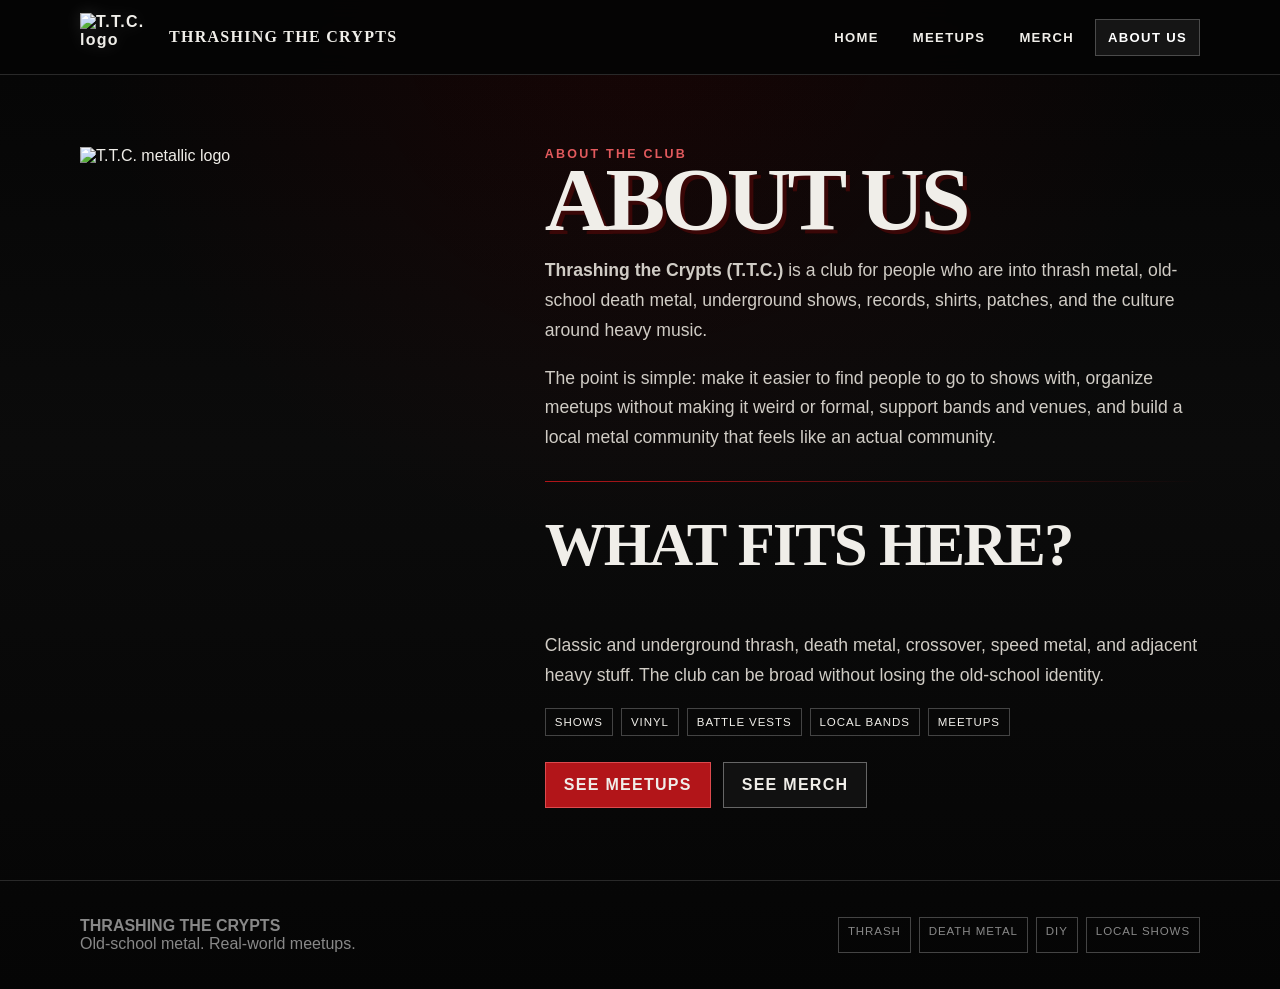
==== about.html @ abac71ce "Add files via upload" ====
<!doctype html>
<html lang="en">
<head>
<meta charset="utf-8">
<meta name="viewport" content="width=device-width,initial-scale=1">
<meta name="theme-color" content="#070707">
<title>About Us | Thrashing the Crypts</title>
<meta name="description" content="Thrashing the Crypts — an old-school thrash and death metal club for meetups, shows, merch, and community.">
<link rel="stylesheet" href="styles.css">
<script defer src="script.js"></script>
</head>
<body>
<header>
  <div class="wrap nav">
    <a class="brand" href="index.html"><img src="assets/ttc-logo.png" alt="T.T.C. logo"><span>Thrashing the Crypts</span></a>
    <nav><a class="" href="index.html">Home</a><a class="" href="meetups.html">Meetups</a><a class="" href="merch.html">Merch</a><a class="active" href="about.html">About Us</a></nav>
  </div>
</header>

<main class="section">
<div class="wrap">
  <div class="about-layout">
    <div class="about-logo"><img src="assets/ttc-logo.png" alt="T.T.C. metallic logo"></div>
    <div>
      <div class="eyebrow">About the club</div>
      <h1 style="font-size:clamp(3rem,7vw,6rem)">About Us</h1>
      <p class="lead"><strong>Thrashing the Crypts (T.T.C.)</strong> is a club for people who are into thrash metal, old-school death metal, underground shows, records, shirts, patches, and the culture around heavy music.</p>
      <p class="lead">The point is simple: make it easier to find people to go to shows with, organize meetups without making it weird or formal, support bands and venues, and build a local metal community that feels like an actual community.</p>
      <div class="rule"></div>
      <h2>What fits here?</h2>
      <p class="lead">Classic and underground thrash, death metal, crossover, speed metal, and adjacent heavy stuff. The club can be broad without losing the old-school identity.</p>
      <div class="badge-row"><span class="badge">Shows</span><span class="badge">Vinyl</span><span class="badge">Battle Vests</span><span class="badge">Local Bands</span><span class="badge">Meetups</span></div>
      <div class="actions"><a class="btn primary" href="meetups.html">See meetups</a><a class="btn" href="merch.html">See merch</a></div>
    </div>
  </div>
</div>
</main>

<footer>
  <div class="wrap footer-row">
    <div><strong>THRASHING THE CRYPTS</strong><br><span>Old-school metal. Real-world meetups.</span></div>
    <div class="badge-row"><span class="badge">Thrash</span><span class="badge">Death Metal</span><span class="badge">DIY</span><span class="badge">Local Shows</span></div>
  </div>
</footer>
</body>
</html>
---- styles.css ----
:root{
  --bg:#070707;
  --panel:#111;
  --panel2:#181818;
  --ink:#f0eee9;
  --muted:#a8a39b;
  --red:#b21519;
  --steel:#c8d0d8;
  --line:#373737;
}
*{box-sizing:border-box}
html{scroll-behavior:smooth}
body{
  margin:0;
  background:
    radial-gradient(circle at top, rgba(120,0,0,.15), transparent 34rem),
    linear-gradient(180deg,#050505,#0b0b0b 45%,#050505);
  color:var(--ink);
  font-family:Arial,Helvetica,sans-serif;
  min-height:100vh;
}
a{color:inherit}
.wrap{width:min(1120px,calc(100% - 32px));margin:auto}
header{
  position:sticky;top:0;z-index:20;
  background:rgba(5,5,5,.92);
  border-bottom:1px solid #292929;
  backdrop-filter:blur(12px);
}
.nav{display:flex;align-items:center;justify-content:space-between;gap:20px;min-height:74px}
.brand{display:flex;align-items:center;gap:13px;text-decoration:none;font-weight:900;letter-spacing:.08em}
.brand img{width:76px;height:48px;object-fit:contain;filter:drop-shadow(0 0 8px rgba(255,255,255,.14))}
.brand span{font-family:Georgia,serif;text-transform:uppercase}
nav{display:flex;gap:8px;flex-wrap:wrap}
nav a{
  text-decoration:none;text-transform:uppercase;font-weight:800;
  font-size:.82rem;letter-spacing:.1em;padding:10px 12px;border:1px solid transparent;
}
nav a:hover,nav a.active{border-color:#4b4b4b;background:#151515;color:#fff}
.hero{
  min-height:78vh;display:grid;grid-template-columns:1.15fr .85fr;
  gap:36px;align-items:center;padding:60px 0 44px;
}
.eyebrow{color:#e25a5d;font-weight:900;letter-spacing:.18em;text-transform:uppercase;font-size:.78rem}
h1,h2,h3{font-family:Georgia,"Times New Roman",serif;text-transform:uppercase;margin-top:0}
h1{font-size:clamp(3.2rem,8vw,7.2rem);line-height:.84;letter-spacing:-.045em;margin-bottom:20px;text-shadow:4px 4px 0 #3a0707}
h2{font-size:clamp(2rem,5vw,3.8rem);letter-spacing:-.03em}
h3{letter-spacing:.03em}
.lead{font-size:1.1rem;line-height:1.7;color:#d0ccc5;max-width:700px}
.hero-art{display:flex;align-items:center;justify-content:center}
.hero-art img{width:min(100%,520px);max-height:620px;object-fit:contain;filter:drop-shadow(0 20px 30px #000)}
.actions{display:flex;gap:12px;flex-wrap:wrap;margin-top:26px}
.btn{
  display:inline-block;text-decoration:none;font-weight:900;text-transform:uppercase;
  letter-spacing:.08em;border:1px solid #666;padding:13px 18px;background:#111;
}
.btn.primary{background:var(--red);border-color:#dc4a4e}
.btn:hover{transform:translateY(-1px);filter:brightness(1.12)}
.section{padding:72px 0}
.section.tight{padding-top:35px}
.section-head{display:flex;justify-content:space-between;align-items:end;gap:24px;margin-bottom:28px}
.section-head p{max-width:620px;color:var(--muted);line-height:1.6}
.grid{display:grid;grid-template-columns:repeat(3,1fr);gap:18px}
.card{
  background:linear-gradient(145deg,#151515,#0d0d0d);
  border:1px solid #303030;padding:22px;position:relative;overflow:hidden;
  box-shadow:0 18px 36px rgba(0,0,0,.22);
}
.card::after{
  content:"";position:absolute;inset:auto -30% -80% 30%;height:180px;
  background:radial-gradient(circle,rgba(177,21,25,.15),transparent 70%);
}
.kicker{font-size:.75rem;text-transform:uppercase;color:#d86568;letter-spacing:.15em;font-weight:900}
.meta{color:#aaa;line-height:1.6;font-size:.93rem}
.card .btn{position:relative;z-index:2;margin-top:10px}
.band{font-size:1.6rem;margin:8px 0 6px}
.form-grid{display:grid;grid-template-columns:repeat(2,1fr);gap:14px}
label{display:block;font-weight:800;text-transform:uppercase;letter-spacing:.06em;font-size:.76rem;margin-bottom:7px}
input,textarea{
  width:100%;background:#0a0a0a;color:white;border:1px solid #404040;padding:12px;font:inherit;
}
textarea{min-height:110px;resize:vertical}
.full{grid-column:1/-1}
.notice{border-left:4px solid var(--red);padding:14px 16px;background:#141414;color:#c8c4bd;margin:18px 0}
.product img{width:100%;aspect-ratio:1/1;object-fit:contain;background:#080808;border:1px solid #282828;margin-bottom:16px}
.price{font-weight:900;font-size:1.2rem}
footer{border-top:1px solid #292929;padding:36px 0;color:#888}
.footer-row{display:flex;justify-content:space-between;gap:24px;flex-wrap:wrap}
.badge-row{display:flex;gap:8px;flex-wrap:wrap}
.badge{border:1px solid #444;padding:7px 9px;text-transform:uppercase;font-size:.72rem;letter-spacing:.08em}
.empty-state{color:#9c9892;border:1px dashed #3c3c3c;padding:26px;text-align:center}
.about-layout{display:grid;grid-template-columns:.8fr 1.2fr;gap:28px}
.about-logo img{width:100%;max-width:430px;object-fit:contain}
.rule{height:1px;background:linear-gradient(90deg,var(--red),transparent);margin:28px 0}
@media (max-width:850px){
  .hero,.about-layout{grid-template-columns:1fr}
  .hero{padding-top:38px}
  .hero-art{order:-1}
  .hero-art img{max-height:340px}
  .grid{grid-template-columns:1fr}
  .form-grid{grid-template-columns:1fr}
  .full{grid-column:auto}
  .nav{align-items:flex-start;padding:13px 0;flex-direction:column}
  header{position:relative}
}
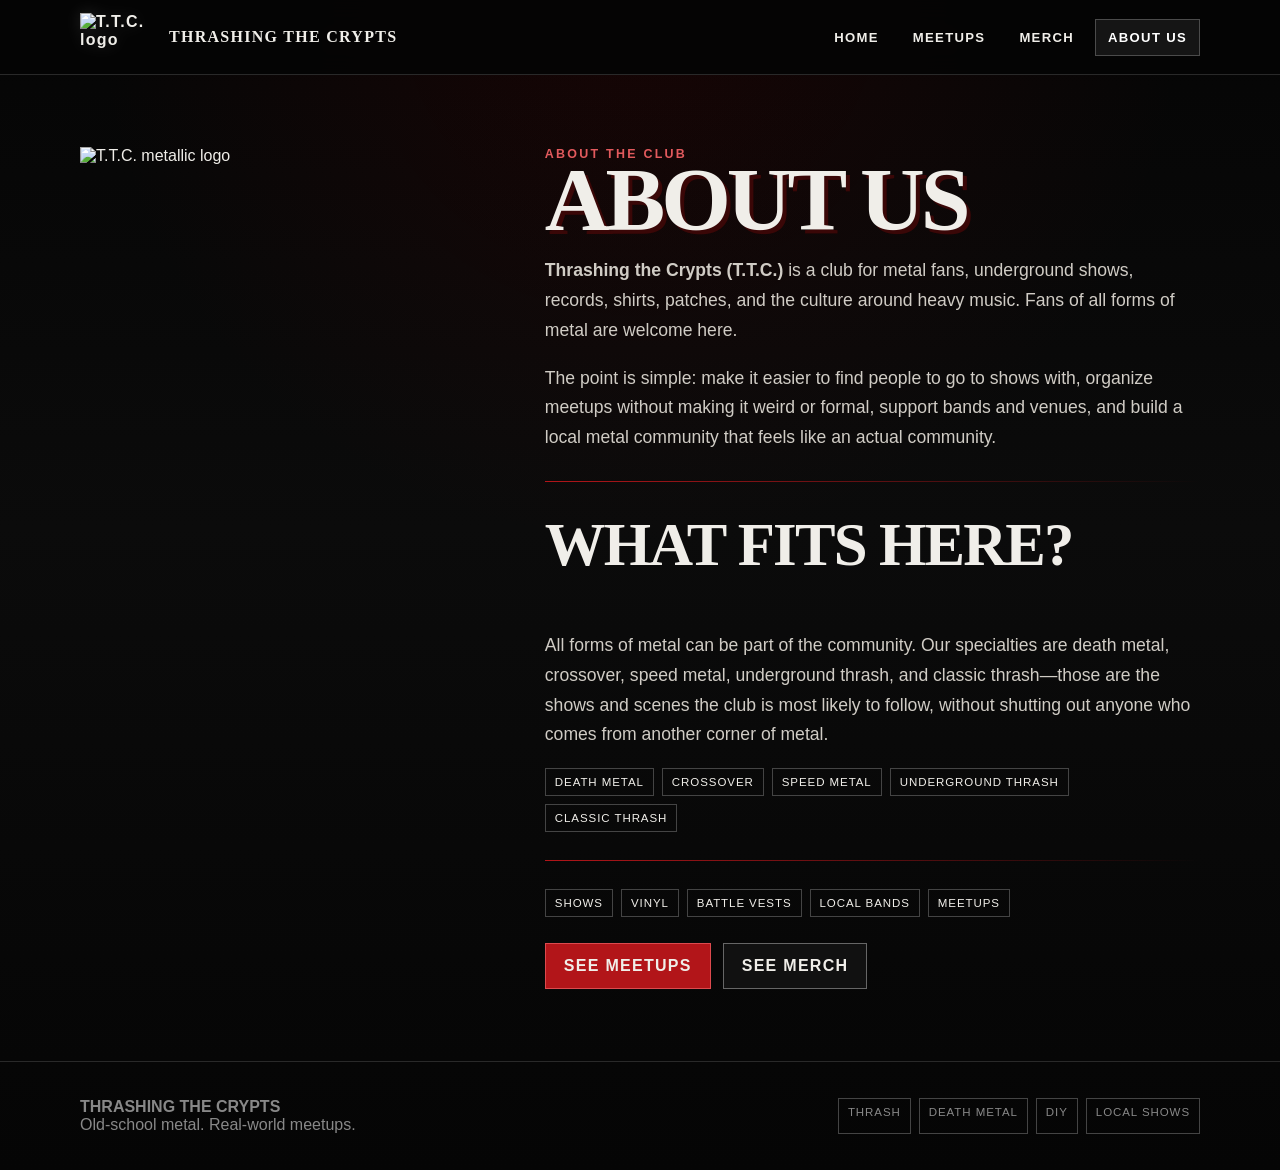
==== commit fe447eb3: "Broaden metal community welcome message" ====
--- a/about.html
+++ b/about.html
@@ -24,11 +24,13 @@
     <div>
       <div class="eyebrow">About the club</div>
       <h1 style="font-size:clamp(3rem,7vw,6rem)">About Us</h1>
-      <p class="lead"><strong>Thrashing the Crypts (T.T.C.)</strong> is a club for people who are into thrash metal, old-school death metal, underground shows, records, shirts, patches, and the culture around heavy music.</p>
+      <p class="lead"><strong>Thrashing the Crypts (T.T.C.)</strong> is a club for metal fans, underground shows, records, shirts, patches, and the culture around heavy music. Fans of all forms of metal are welcome here.</p>
       <p class="lead">The point is simple: make it easier to find people to go to shows with, organize meetups without making it weird or formal, support bands and venues, and build a local metal community that feels like an actual community.</p>
       <div class="rule"></div>
       <h2>What fits here?</h2>
-      <p class="lead">Classic and underground thrash, death metal, crossover, speed metal, and adjacent heavy stuff. The club can be broad without losing the old-school identity.</p>
+      <p class="lead">All forms of metal can be part of the community. Our specialties are death metal, crossover, speed metal, underground thrash, and classic thrash—those are the shows and scenes the club is most likely to follow, without shutting out anyone who comes from another corner of metal.</p>
+      <div class="badge-row"><span class="badge">Death Metal</span><span class="badge">Crossover</span><span class="badge">Speed Metal</span><span class="badge">Underground Thrash</span><span class="badge">Classic Thrash</span></div>
+      <div class="rule"></div>
       <div class="badge-row"><span class="badge">Shows</span><span class="badge">Vinyl</span><span class="badge">Battle Vests</span><span class="badge">Local Bands</span><span class="badge">Meetups</span></div>
       <div class="actions"><a class="btn primary" href="meetups.html">See meetups</a><a class="btn" href="merch.html">See merch</a></div>
     </div>
@@ -43,4 +45,4 @@
   </div>
 </footer>
 </body>
-</html>+</html>
--- a/styles.css
+++ b/styles.css
@@ -104,3 +104,15 @@
   .nav{align-items:flex-start;padding:13px 0;flex-direction:column}
   header{position:relative}
 }
+.tour-board{margin:2rem 0 3rem}
+.tour-board-head{margin-bottom:1.25rem}
+.tour-grid{align-items:start}
+.tour-card{display:flex;flex-direction:column;gap:1rem}
+.tour-card .btn{align-self:flex-start;margin-top:auto}
+.tour-dates{list-style:none;margin:0;padding:0;border-top:1px solid var(--line)}
+.tour-dates li{display:grid;grid-template-columns:5.25rem 1fr;gap:.75rem;padding:.7rem 0;border-bottom:1px solid var(--line)}
+.tour-dates time{color:var(--acid);font-weight:800;text-transform:uppercase}
+.tour-dates span{color:var(--muted);line-height:1.4}
+.tour-updated{margin:.9rem 0 0;color:var(--muted);font-size:.85rem;text-align:right}
+.tour-disclaimer{margin:1rem 0 0;padding:12px 14px;border-left:3px solid var(--red);background:#101010;color:var(--muted);font-size:.82rem;line-height:1.55}
+@media (max-width:600px){.tour-dates li{grid-template-columns:4.75rem 1fr}.tour-updated{text-align:left}}
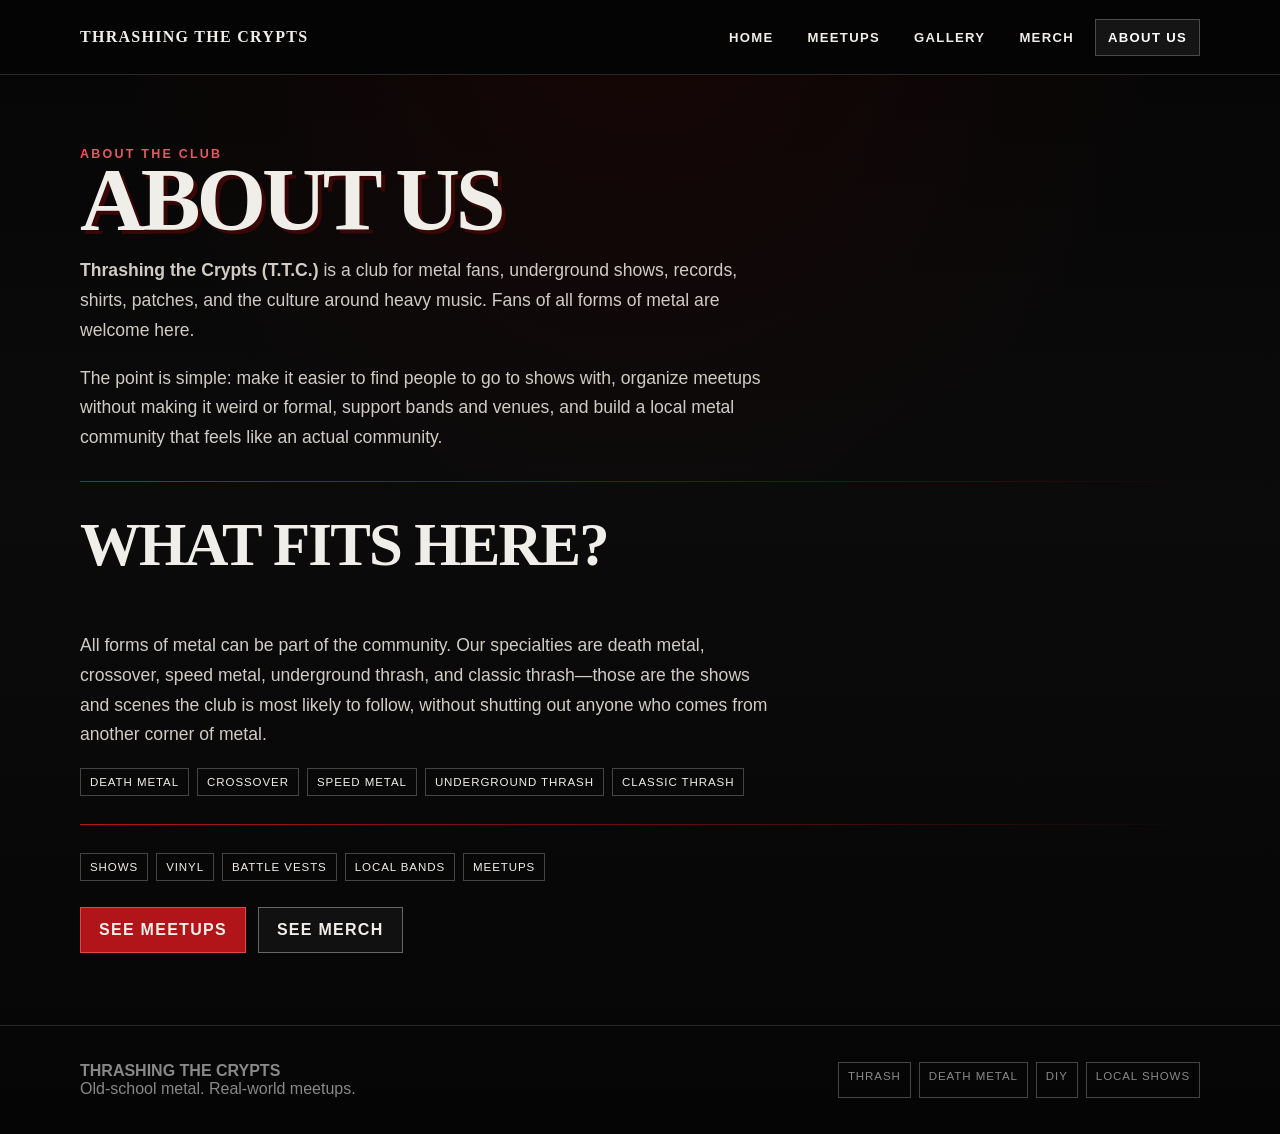
==== commit 2cee277a: "Publish gallery photos and clean up missing images" ====
--- a/about.html
+++ b/about.html
@@ -12,15 +12,14 @@
 <body>
 <header>
   <div class="wrap nav">
-    <a class="brand" href="index.html"><img src="assets/ttc-logo.png" alt="T.T.C. logo"><span>Thrashing the Crypts</span></a>
-    <nav><a class="" href="index.html">Home</a><a class="" href="meetups.html">Meetups</a><a class="" href="merch.html">Merch</a><a class="active" href="about.html">About Us</a></nav>
+    <a class="brand" href="index.html"><span>Thrashing the Crypts</span></a>
+    <nav><a class="" href="index.html">Home</a><a class="" href="meetups.html">Meetups</a><a class="" href="gallery.html">Gallery</a><a class="" href="merch.html">Merch</a><a class="active" href="about.html">About Us</a></nav>
   </div>
 </header>
 
 <main class="section">
 <div class="wrap">
-  <div class="about-layout">
-    <div class="about-logo"><img src="assets/ttc-logo.png" alt="T.T.C. metallic logo"></div>
+  <div class="about-layout about-layout-text-only">
     <div>
       <div class="eyebrow">About the club</div>
       <h1 style="font-size:clamp(3rem,7vw,6rem)">About Us</h1>
@@ -46,3 +45,4 @@
 </footer>
 </body>
 </html>
+
--- a/styles.css
+++ b/styles.css
@@ -91,6 +91,7 @@
 .badge{border:1px solid #444;padding:7px 9px;text-transform:uppercase;font-size:.72rem;letter-spacing:.08em}
 .empty-state{color:#9c9892;border:1px dashed #3c3c3c;padding:26px;text-align:center}
 .about-layout{display:grid;grid-template-columns:.8fr 1.2fr;gap:28px}
+.about-layout-text-only{grid-template-columns:1fr}
 .about-logo img{width:100%;max-width:430px;object-fit:contain}
 .rule{height:1px;background:linear-gradient(90deg,var(--red),transparent);margin:28px 0}
 @media (max-width:850px){
@@ -115,4 +116,16 @@
 .tour-dates span{color:var(--muted);line-height:1.4}
 .tour-updated{margin:.9rem 0 0;color:var(--muted);font-size:.85rem;text-align:right}
 .tour-disclaimer{margin:1rem 0 0;padding:12px 14px;border-left:3px solid var(--red);background:#101010;color:var(--muted);font-size:.82rem;line-height:1.55}
+.pit-preview{margin:1rem 0 4rem}
+.pit-preview-grid{display:grid;grid-template-columns:1.05fr .95fr;gap:14px}
+.pit-preview-grid img{width:100%;height:360px;object-fit:cover;border:1px solid #3b3b3b;filter:saturate(.9) contrast(1.06)}
+.gallery-head{margin-bottom:34px}
+.photo-wall{display:grid;grid-template-columns:repeat(2,1fr);gap:18px;align-items:start}
+.photo-card{margin:0;background:#0d0d0d;border:1px solid #333;padding:10px;transform:rotate(-.35deg)}
+.photo-card:nth-child(even){transform:rotate(.4deg)}
+.photo-card img{display:block;width:100%;height:520px;object-fit:cover;background:#050505}
+.photo-card.wide img{height:390px}
+.photo-card figcaption{padding:11px 5px 3px;color:var(--muted);font-size:.78rem;font-weight:800;letter-spacing:.1em;text-transform:uppercase}
 @media (max-width:600px){.tour-dates li{grid-template-columns:4.75rem 1fr}.tour-updated{text-align:left}}
+@media (max-width:700px){.pit-preview-grid,.photo-wall{grid-template-columns:1fr}.pit-preview-grid img,.photo-card img,.photo-card.wide img{height:auto}.photo-card,.photo-card:nth-child(even){transform:none}}
+
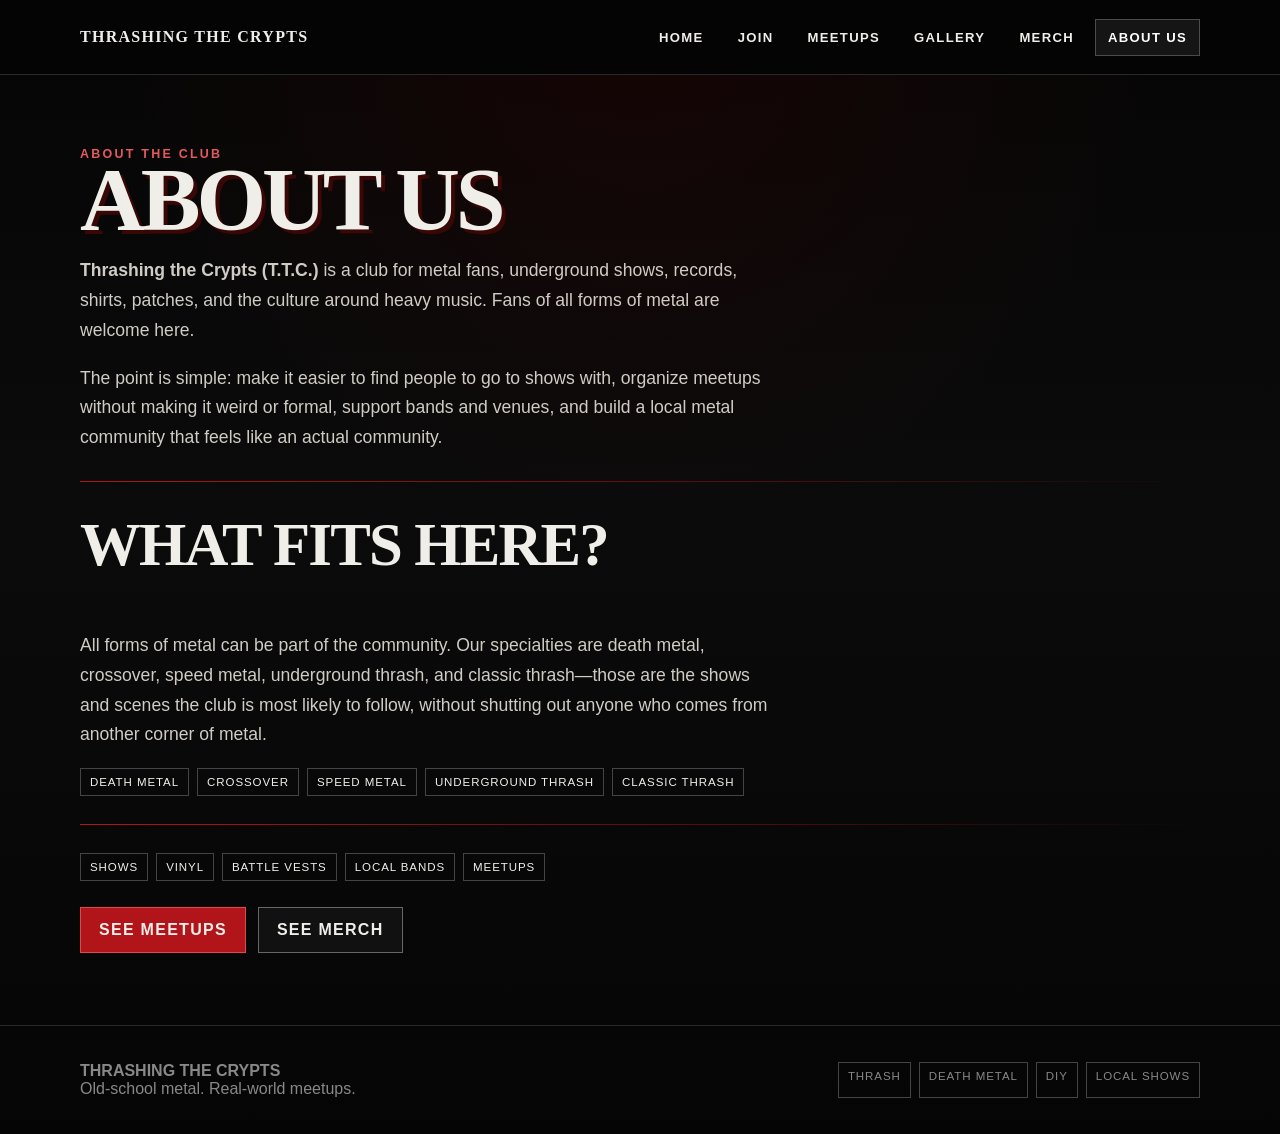
==== commit 38f2d77a: "Add Mailchimp-powered Join page" ====
--- a/about.html
+++ b/about.html
@@ -13,7 +13,7 @@
 <header>
   <div class="wrap nav">
     <a class="brand" href="index.html"><span>Thrashing the Crypts</span></a>
-    <nav><a class="" href="index.html">Home</a><a class="" href="meetups.html">Meetups</a><a class="" href="gallery.html">Gallery</a><a class="" href="merch.html">Merch</a><a class="active" href="about.html">About Us</a></nav>
+    <nav><a class="" href="index.html">Home</a><a class="" href="join.html">Join</a><a class="" href="meetups.html">Meetups</a><a class="" href="gallery.html">Gallery</a><a class="" href="merch.html">Merch</a><a class="active" href="about.html">About Us</a></nav>
   </div>
 </header>
 
--- a/styles.css
+++ b/styles.css
@@ -92,10 +92,16 @@
 .empty-state{color:#9c9892;border:1px dashed #3c3c3c;padding:26px;text-align:center}
 .about-layout{display:grid;grid-template-columns:.8fr 1.2fr;gap:28px}
 .about-layout-text-only{grid-template-columns:1fr}
+.join-layout{display:grid;grid-template-columns:minmax(0,1.1fr) minmax(300px,.9fr);gap:34px;align-items:start}
+.join-form{display:grid;gap:15px}
+.join-form h2{margin-bottom:4px}
+.join-form input{width:100%}
+.join-form .btn{justify-self:start}
+.mailchimp-honeypot{position:absolute;left:-5000px}
 .about-logo img{width:100%;max-width:430px;object-fit:contain}
 .rule{height:1px;background:linear-gradient(90deg,var(--red),transparent);margin:28px 0}
 @media (max-width:850px){
-  .hero,.about-layout{grid-template-columns:1fr}
+  .hero,.about-layout,.join-layout{grid-template-columns:1fr}
   .hero{padding-top:38px}
   .hero-art{order:-1}
   .hero-art img{max-height:340px}
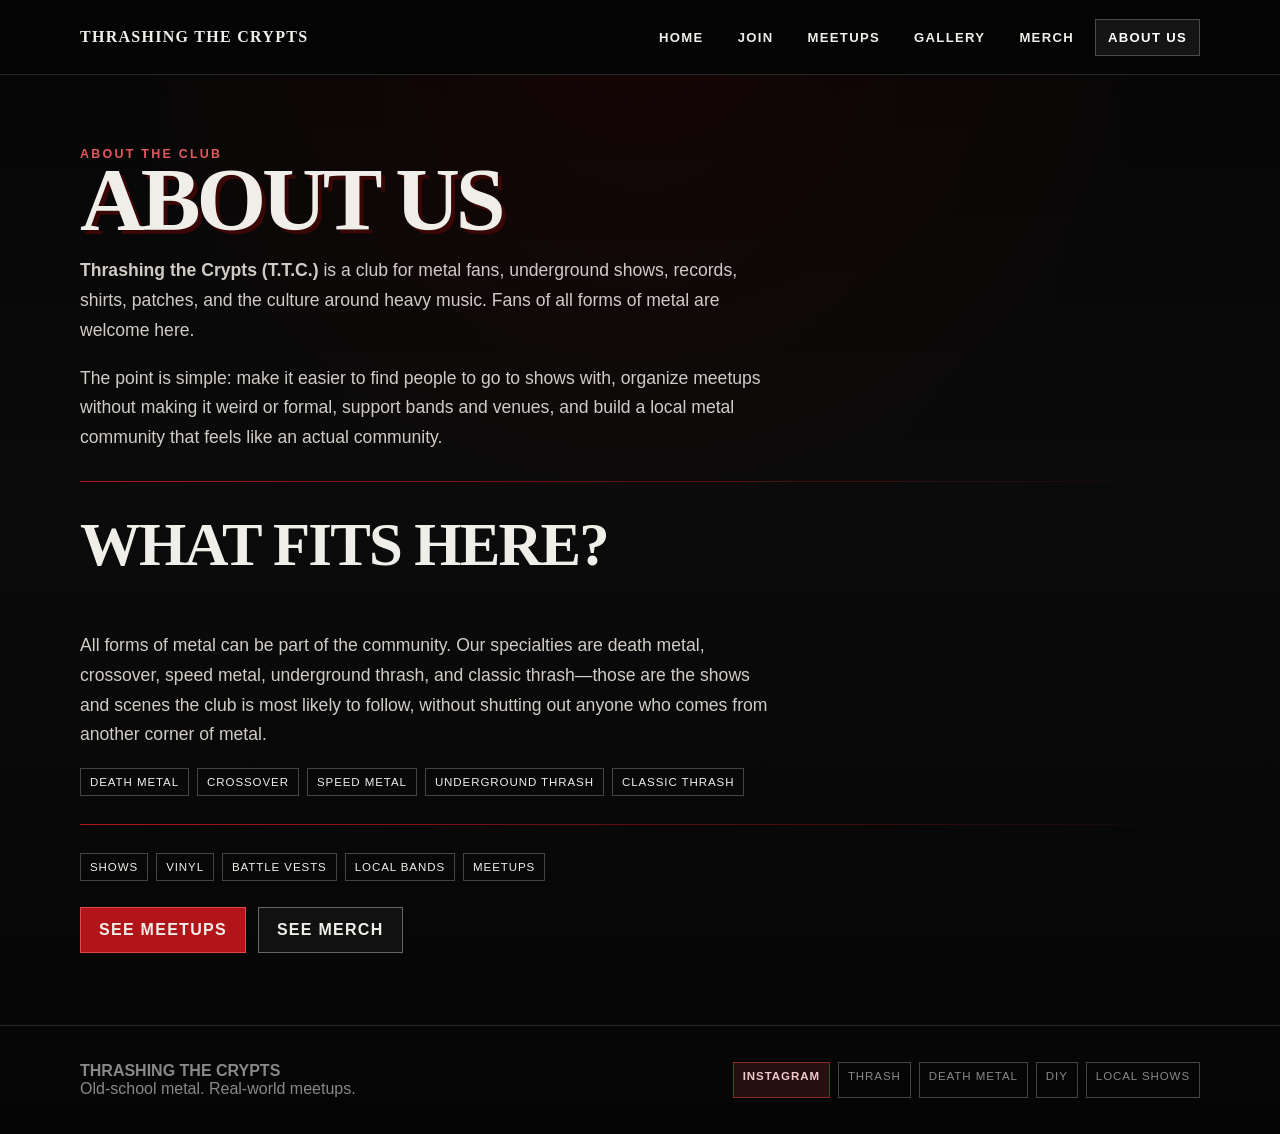
==== commit 8f6a59b2: "Polish Join page and add Instagram link" ====
--- a/about.html
+++ b/about.html
@@ -40,7 +40,7 @@
 <footer>
   <div class="wrap footer-row">
     <div><strong>THRASHING THE CRYPTS</strong><br><span>Old-school metal. Real-world meetups.</span></div>
-    <div class="badge-row"><span class="badge">Thrash</span><span class="badge">Death Metal</span><span class="badge">DIY</span><span class="badge">Local Shows</span></div>
+    <div class="badge-row"><a class="badge social-link" href="https://www.instagram.com/thrashing_the_crypts/" target="_blank" rel="noopener">Instagram</a><span class="badge">Thrash</span><span class="badge">Death Metal</span><span class="badge">DIY</span><span class="badge">Local Shows</span></div>
   </div>
 </footer>
 </body>
--- a/styles.css
+++ b/styles.css
@@ -89,14 +89,26 @@
 .footer-row{display:flex;justify-content:space-between;gap:24px;flex-wrap:wrap}
 .badge-row{display:flex;gap:8px;flex-wrap:wrap}
 .badge{border:1px solid #444;padding:7px 9px;text-transform:uppercase;font-size:.72rem;letter-spacing:.08em}
+.social-link{text-decoration:none;border-color:#8e272a;color:#f0c8c9;background:#251011;font-weight:900}
+.social-link:hover{background:var(--red);color:#fff}
 .empty-state{color:#9c9892;border:1px dashed #3c3c3c;padding:26px;text-align:center}
 .about-layout{display:grid;grid-template-columns:.8fr 1.2fr;gap:28px}
 .about-layout-text-only{grid-template-columns:1fr}
-.join-layout{display:grid;grid-template-columns:minmax(0,1.1fr) minmax(300px,.9fr);gap:34px;align-items:start}
-.join-form{display:grid;gap:15px}
-.join-form h2{margin-bottom:4px}
-.join-form input{width:100%}
-.join-form .btn{justify-self:start}
+.join-page{position:relative;overflow:hidden;min-height:calc(100vh - 74px);display:flex;align-items:center}
+.join-page::before{content:"T.T.C.";position:absolute;right:-.05em;top:.05em;font-family:Georgia,serif;font-size:clamp(9rem,26vw,24rem);font-weight:900;line-height:1;color:transparent;-webkit-text-stroke:1px rgba(255,255,255,.045);pointer-events:none}
+.join-layout{display:grid;grid-template-columns:minmax(0,1.15fr) minmax(320px,.85fr);gap:54px;align-items:center;position:relative;z-index:1}
+.join-copy h1{max-width:700px}
+.join-reasons{display:grid;gap:0;margin-top:34px;border-top:1px solid #353535;max-width:640px}
+.join-reasons div{display:grid;grid-template-columns:54px 1fr;align-items:center;gap:12px;padding:15px 4px;border-bottom:1px solid #353535;text-transform:uppercase;letter-spacing:.07em;font-size:.82rem;font-weight:800}
+.join-reasons strong{color:#e25a5d;font-family:Georgia,serif;font-size:1.15rem}
+.join-form{display:grid;gap:16px;padding:34px;border-color:#5d292b;background:linear-gradient(155deg,rgba(43,13,14,.96),#111 48%,#090909);box-shadow:0 28px 70px rgba(0,0,0,.55),0 0 35px rgba(178,21,25,.12)}
+.join-form::before{content:"";position:absolute;inset:0 0 auto;height:4px;background:linear-gradient(90deg,#6f0d10,#e25a5d,#6f0d10)}
+.join-form h2{margin:2px 0 8px;font-size:clamp(2rem,4vw,3.2rem)}
+.join-form label{color:#d7d2ca}
+.join-form input{width:100%;padding:15px;border-color:#655;background:#070707;font-size:1rem}
+.join-form input:focus{outline:2px solid #c8383c;outline-offset:2px}
+.join-form .btn{justify-self:stretch;text-align:center;padding:15px 18px;border:0;box-shadow:0 8px 24px rgba(178,21,25,.25)}
+.join-form .meta{margin-bottom:0}
 .mailchimp-honeypot{position:absolute;left:-5000px}
 .about-logo img{width:100%;max-width:430px;object-fit:contain}
 .rule{height:1px;background:linear-gradient(90deg,var(--red),transparent);margin:28px 0}
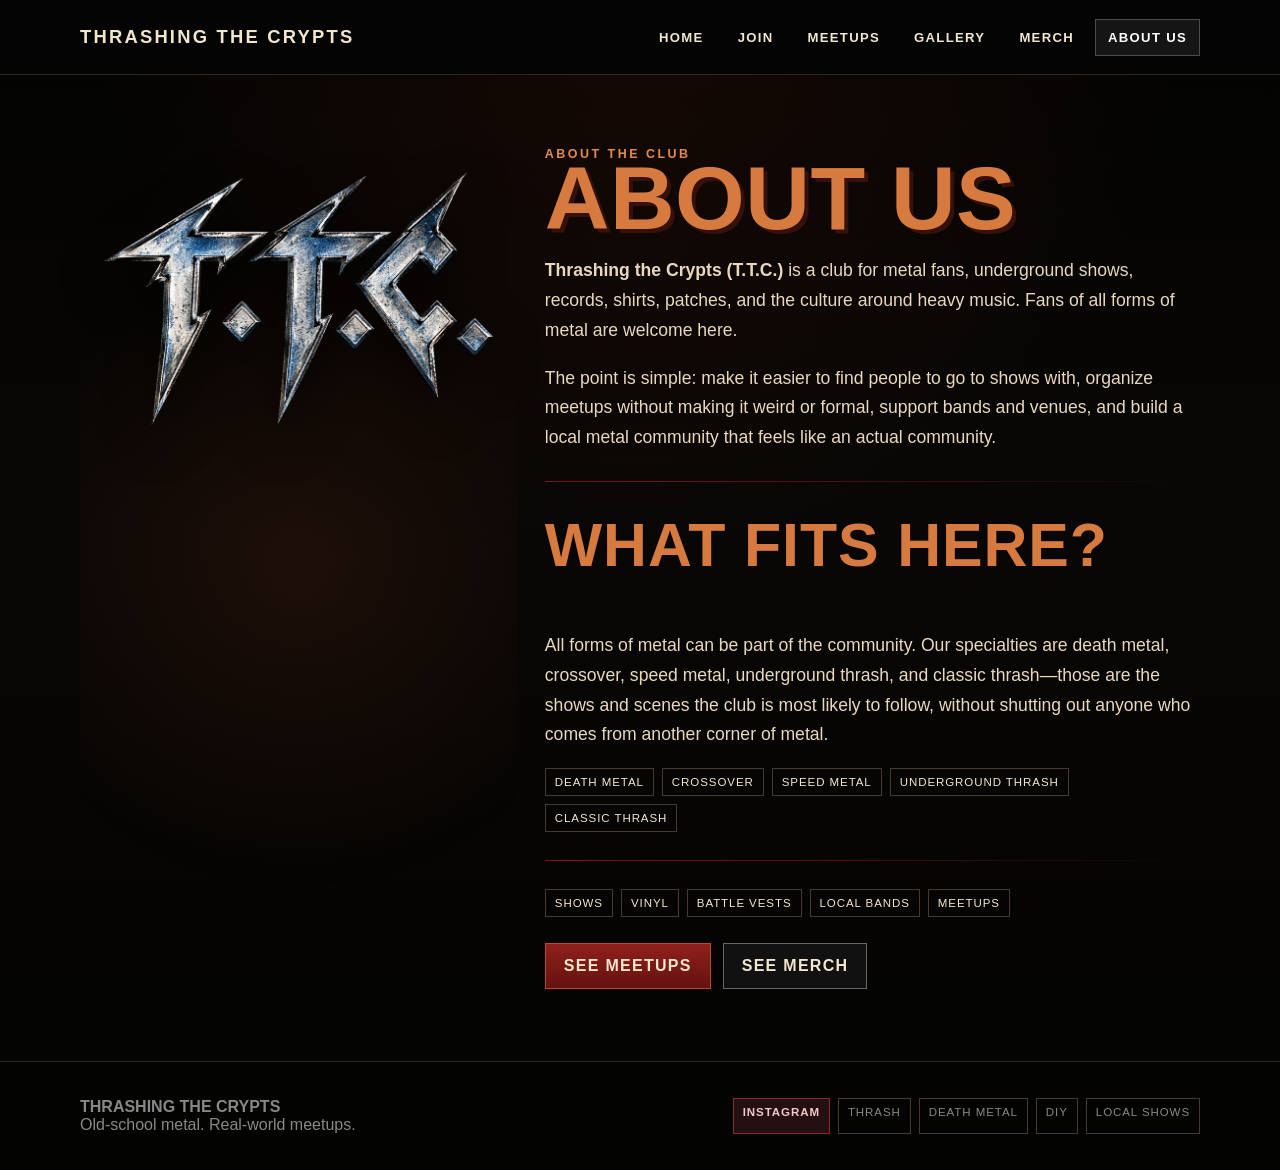
==== commit b4b9e0da: "Restore metallic logo to About page" ====
--- a/about.html
+++ b/about.html
@@ -19,7 +19,8 @@
 
 <main class="section">
 <div class="wrap">
-  <div class="about-layout about-layout-text-only">
+  <div class="about-layout">
+    <div class="about-logo"><img src="assets/ttc-logo.png" alt="Metallic T.T.C. club logo"></div>
     <div>
       <div class="eyebrow">About the club</div>
       <h1 style="font-size:clamp(3rem,7vw,6rem)">About Us</h1>
--- a/styles.css
+++ b/styles.css
@@ -1,23 +1,24 @@
 
 :root{
-  --bg:#070707;
-  --panel:#111;
-  --panel2:#181818;
-  --ink:#f0eee9;
-  --muted:#a8a39b;
-  --red:#b21519;
-  --steel:#c8d0d8;
-  --line:#373737;
+  --bg:#040403;
+  --panel:#0d0b09;
+  --panel2:#16110d;
+  --ink:#f3e6cf;
+  --muted:#b7aa98;
+  --red:#7d1713;
+  --rust:#b44925;
+  --steel:#b6aea2;
+  --line:#332a24;
 }
 *{box-sizing:border-box}
 html{scroll-behavior:smooth}
 body{
   margin:0;
   background:
-    radial-gradient(circle at top, rgba(120,0,0,.15), transparent 34rem),
-    linear-gradient(180deg,#050505,#0b0b0b 45%,#050505);
+    radial-gradient(circle at top, rgba(117,33,14,.16), transparent 34rem),
+    linear-gradient(180deg,#030302,#090705 45%,#030302);
   color:var(--ink);
-  font-family:Arial,Helvetica,sans-serif;
+  font-family:"Arial Narrow",Arial,Helvetica,sans-serif;
   min-height:100vh;
 }
 a{color:inherit}
@@ -31,7 +32,7 @@
 .nav{display:flex;align-items:center;justify-content:space-between;gap:20px;min-height:74px}
 .brand{display:flex;align-items:center;gap:13px;text-decoration:none;font-weight:900;letter-spacing:.08em}
 .brand img{width:76px;height:48px;object-fit:contain;filter:drop-shadow(0 0 8px rgba(255,255,255,.14))}
-.brand span{font-family:Georgia,serif;text-transform:uppercase}
+.brand span{font-family:Impact,Haettenschweiler,"Arial Narrow Bold",sans-serif;text-transform:uppercase;font-size:1.15rem;letter-spacing:.12em}
 nav{display:flex;gap:8px;flex-wrap:wrap}
 nav a{
   text-decoration:none;text-transform:uppercase;font-weight:800;
@@ -42,12 +43,12 @@
   min-height:78vh;display:grid;grid-template-columns:1.15fr .85fr;
   gap:36px;align-items:center;padding:60px 0 44px;
 }
-.eyebrow{color:#e25a5d;font-weight:900;letter-spacing:.18em;text-transform:uppercase;font-size:.78rem}
-h1,h2,h3{font-family:Georgia,"Times New Roman",serif;text-transform:uppercase;margin-top:0}
-h1{font-size:clamp(3.2rem,8vw,7.2rem);line-height:.84;letter-spacing:-.045em;margin-bottom:20px;text-shadow:4px 4px 0 #3a0707}
-h2{font-size:clamp(2rem,5vw,3.8rem);letter-spacing:-.03em}
-h3{letter-spacing:.03em}
-.lead{font-size:1.1rem;line-height:1.7;color:#d0ccc5;max-width:700px}
+.eyebrow{color:#e18a52;font-weight:900;letter-spacing:.2em;text-transform:uppercase;font-size:.78rem}
+h1,h2,h3{font-family:Impact,Haettenschweiler,"Arial Narrow Bold",sans-serif;text-transform:uppercase;margin-top:0;font-weight:900;color:#d77a40}
+h1{font-size:clamp(3.2rem,8vw,7.2rem);line-height:.84;letter-spacing:.005em;margin-bottom:20px;text-shadow:4px 4px 0 #34120b}
+h2{font-size:clamp(2rem,5vw,3.8rem);letter-spacing:.015em}
+h3{letter-spacing:.06em}
+.lead{font-size:1.1rem;line-height:1.7;color:#ead8bd;max-width:700px}
 .hero-art{display:flex;align-items:center;justify-content:center}
 .hero-art img{width:min(100%,520px);max-height:620px;object-fit:contain;filter:drop-shadow(0 20px 30px #000)}
 .actions{display:flex;gap:12px;flex-wrap:wrap;margin-top:26px}
@@ -55,7 +56,7 @@
   display:inline-block;text-decoration:none;font-weight:900;text-transform:uppercase;
   letter-spacing:.08em;border:1px solid #666;padding:13px 18px;background:#111;
 }
-.btn.primary{background:var(--red);border-color:#dc4a4e}
+.btn.primary{background:linear-gradient(180deg,#8f2119,#64120f);border-color:#b84a2c}
 .btn:hover{transform:translateY(-1px);filter:brightness(1.12)}
 .section{padding:72px 0}
 .section.tight{padding-top:35px}
@@ -63,16 +64,16 @@
 .section-head p{max-width:620px;color:var(--muted);line-height:1.6}
 .grid{display:grid;grid-template-columns:repeat(3,1fr);gap:18px}
 .card{
-  background:linear-gradient(145deg,#151515,#0d0d0d);
-  border:1px solid #303030;padding:22px;position:relative;overflow:hidden;
+  background:linear-gradient(145deg,#15100d,#090807);
+  border:1px solid #342a24;padding:22px;position:relative;overflow:hidden;
   box-shadow:0 18px 36px rgba(0,0,0,.22);
 }
 .card::after{
   content:"";position:absolute;inset:auto -30% -80% 30%;height:180px;
   background:radial-gradient(circle,rgba(177,21,25,.15),transparent 70%);
 }
-.kicker{font-size:.75rem;text-transform:uppercase;color:#d86568;letter-spacing:.15em;font-weight:900}
-.meta{color:#aaa;line-height:1.6;font-size:.93rem}
+.kicker{font-size:.75rem;text-transform:uppercase;color:#c56b46;letter-spacing:.15em;font-weight:900}
+.meta{color:#c3b6a3;line-height:1.6;font-size:.93rem}
 .card .btn{position:relative;z-index:2;margin-top:10px}
 .band{font-size:1.6rem;margin:8px 0 6px}
 .form-grid{display:grid;grid-template-columns:repeat(2,1fr);gap:14px}
@@ -88,9 +89,11 @@
 footer{border-top:1px solid #292929;padding:36px 0;color:#888}
 .footer-row{display:flex;justify-content:space-between;gap:24px;flex-wrap:wrap}
 .badge-row{display:flex;gap:8px;flex-wrap:wrap}
-.badge{border:1px solid #444;padding:7px 9px;text-transform:uppercase;font-size:.72rem;letter-spacing:.08em}
+.badge{border:1px solid #453a32;padding:7px 9px;text-transform:uppercase;font-size:.72rem;letter-spacing:.08em}
 .social-link{text-decoration:none;border-color:#8e272a;color:#f0c8c9;background:#251011;font-weight:900}
 .social-link:hover{background:var(--red);color:#fff}
+.instagram-btn{border-color:#8e272a;background:#251011;color:#f5d7d0}
+.instagram-btn:hover{background:linear-gradient(180deg,#8f2119,#64120f);color:#fff}
 .empty-state{color:#9c9892;border:1px dashed #3c3c3c;padding:26px;text-align:center}
 .about-layout{display:grid;grid-template-columns:.8fr 1.2fr;gap:28px}
 .about-layout-text-only{grid-template-columns:1fr}
@@ -100,7 +103,7 @@
 .join-copy h1{max-width:700px}
 .join-reasons{display:grid;gap:0;margin-top:34px;border-top:1px solid #353535;max-width:640px}
 .join-reasons div{display:grid;grid-template-columns:54px 1fr;align-items:center;gap:12px;padding:15px 4px;border-bottom:1px solid #353535;text-transform:uppercase;letter-spacing:.07em;font-size:.82rem;font-weight:800}
-.join-reasons strong{color:#e25a5d;font-family:Georgia,serif;font-size:1.15rem}
+.join-reasons strong{color:#c7653d;font-family:Impact,Haettenschweiler,"Arial Narrow Bold",sans-serif;font-size:1.15rem}
 .join-form{display:grid;gap:16px;padding:34px;border-color:#5d292b;background:linear-gradient(155deg,rgba(43,13,14,.96),#111 48%,#090909);box-shadow:0 28px 70px rgba(0,0,0,.55),0 0 35px rgba(178,21,25,.12)}
 .join-form::before{content:"";position:absolute;inset:0 0 auto;height:4px;background:linear-gradient(90deg,#6f0d10,#e25a5d,#6f0d10)}
 .join-form h2{margin:2px 0 8px;font-size:clamp(2rem,4vw,3.2rem)}
@@ -110,13 +113,16 @@
 .join-form .btn{justify-self:stretch;text-align:center;padding:15px 18px;border:0;box-shadow:0 8px 24px rgba(178,21,25,.25)}
 .join-form .meta{margin-bottom:0}
 .mailchimp-honeypot{position:absolute;left:-5000px}
-.about-logo img{width:100%;max-width:430px;object-fit:contain}
+.about-logo{position:sticky;top:110px;display:flex;align-items:flex-start;justify-content:center;padding:22px;background:radial-gradient(circle,rgba(180,73,37,.12),transparent 68%)}
+.about-logo img{display:block;width:100%;max-width:500px;height:auto;object-fit:contain;filter:drop-shadow(0 18px 24px rgba(0,0,0,.65))}
 .rule{height:1px;background:linear-gradient(90deg,var(--red),transparent);margin:28px 0}
 @media (max-width:850px){
   .hero,.about-layout,.join-layout{grid-template-columns:1fr}
   .hero{padding-top:38px}
   .hero-art{order:-1}
   .hero-art img{max-height:340px}
+  .about-logo{position:relative;top:auto;padding:0 14px 18px}
+  .about-logo img{max-width:420px}
   .grid{grid-template-columns:1fr}
   .form-grid{grid-template-columns:1fr}
   .full{grid-column:auto}
